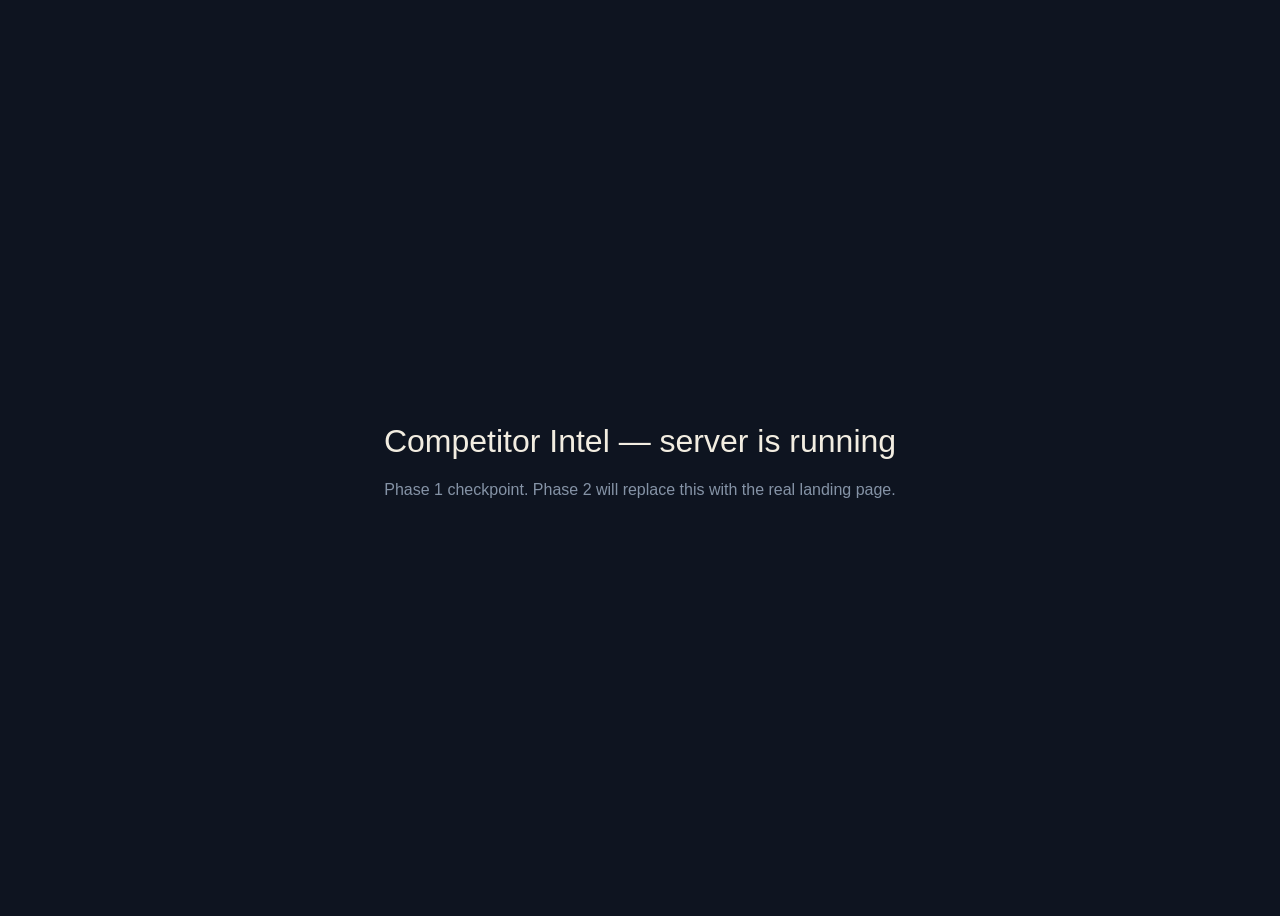
==== templates/index.html @ 345f2a4b "phase 1: project setup with Flask server" ====
<!DOCTYPE html>
<html lang="en">
<head>
<meta charset="UTF-8">
<title>Competitor Intel</title>
<style>
  body{
    background:#0E1420;
    color:#F2EDE1;
    font-family:sans-serif;
    height:100vh;
    display:flex;
    align-items:center;
    justify-content:center;
    text-align:center;
  }
  h1{font-weight:500;}
  p{color:#8593A6;}
</style>
</head>
<body>
  <div>
    <h1>Competitor Intel — server is running</h1>
    <p>Phase 1 checkpoint. Phase 2 will replace this with the real landing page.</p>
  </div>
</body>
</html>
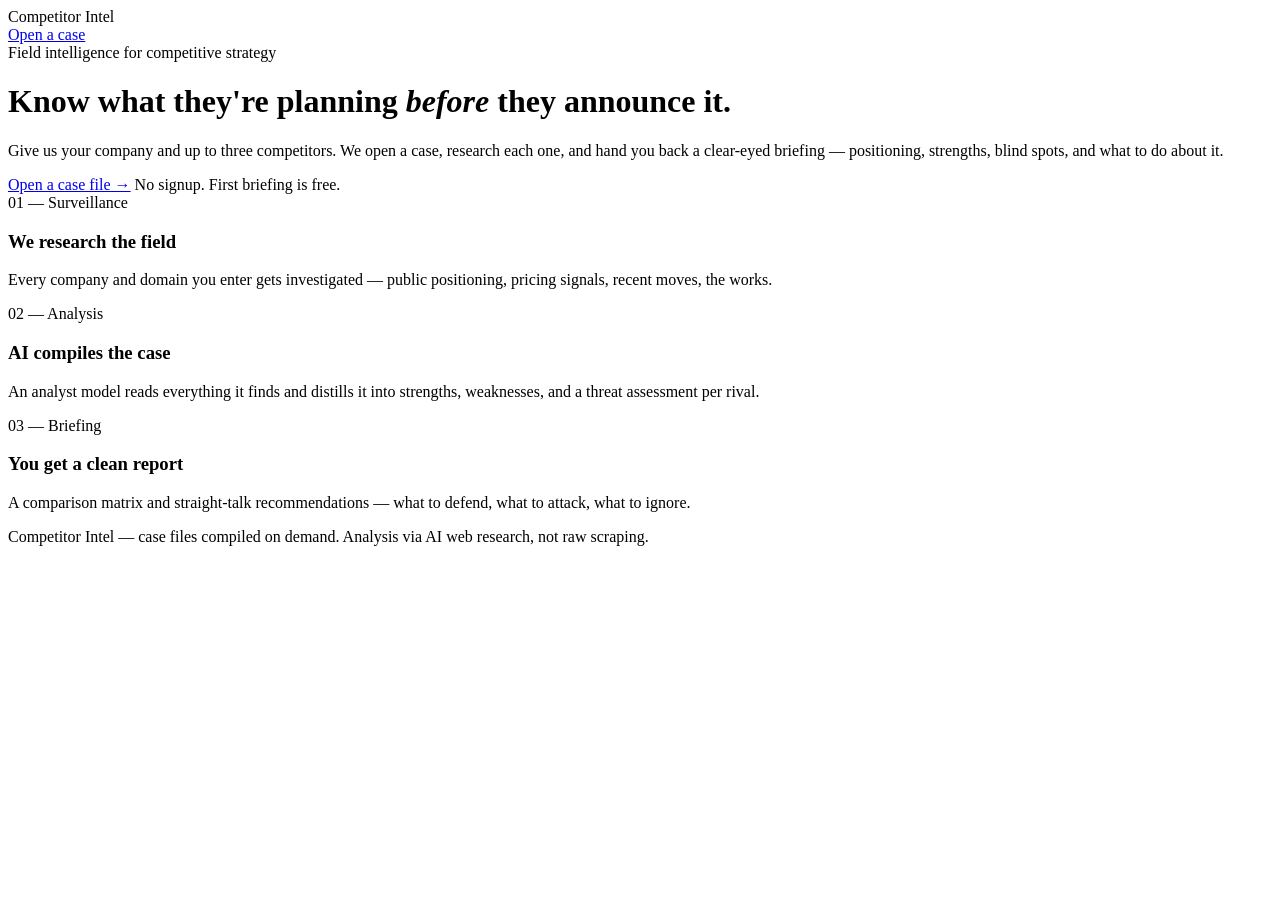
==== commit 1a9bbe31: "phase 2:the real landing page with hero and features tab" ====
--- a/templates/index.html
+++ b/templates/index.html
@@ -2,26 +2,49 @@
 <html lang="en">
 <head>
 <meta charset="UTF-8">
-<title>Competitor Intel</title>
-<style>
-  body{
-    background:#0E1420;
-    color:#F2EDE1;
-    font-family:sans-serif;
-    height:100vh;
-    display:flex;
-    align-items:center;
-    justify-content:center;
-    text-align:center;
-  }
-  h1{font-weight:500;}
-  p{color:#8593A6;}
-</style>
+<meta name="viewport" content="width=device-width, initial-scale=1.0">
+<title>Competitor Intel — Open a case on your market</title>
+<link rel="stylesheet" href="{{ url_for('static', filename='style.css') }}">
 </head>
 <body>
-  <div>
-    <h1>Competitor Intel — server is running</h1>
-    <p>Phase 1 checkpoint. Phase 2 will replace this with the real landing page.</p>
+
+  <nav class="nav">
+    <div class="brand"><span class="dot"></span>Competitor Intel</div>
+    <a href="#" class="navlink-btn">Open a case</a>
+  </nav>
+
+  <div class="hero">
+    <div class="eyebrow">Field intelligence for competitive strategy</div>
+    <h1 class="headline">Know what they're planning <em>before</em> they announce it.</h1>
+    <p class="hero-sub">Give us your company and up to three competitors. We open a case, research each one, and hand you back a clear-eyed briefing — positioning, strengths, blind spots, and what to do about it.</p>
+    <div class="hero-actions">
+      <a href="#" class="btn-primary">Open a case file →</a>
+      <span class="hero-note">No signup. First briefing is free.</span>
+    </div>
   </div>
+
+  <div class="file-tabs">
+    <div class="file-tab">
+      <span class="tag mono">01 — Surveillance</span>
+      <h3>We research the field</h3>
+      <p>Every company and domain you enter gets investigated — public positioning, pricing signals, recent moves, the works.</p>
+    </div>
+    <div class="file-tab">
+      <span class="tag mono">02 — Analysis</span>
+      <h3>AI compiles the case</h3>
+      <p>An analyst model reads everything it finds and distills it into strengths, weaknesses, and a threat assessment per rival.</p>
+    </div>
+    <div class="file-tab">
+      <span class="tag mono">03 — Briefing</span>
+      <h3>You get a clean report</h3>
+      <p>A comparison matrix and straight-talk recommendations — what to defend, what to attack, what to ignore.</p>
+    </div>
+  </div>
+
+  <footer class="landing-footer">
+    <span>Competitor Intel — case files compiled on demand.</span>
+    <span>Analysis via AI web research, not raw scraping.</span>
+  </footer>
+
 </body>
 </html>
